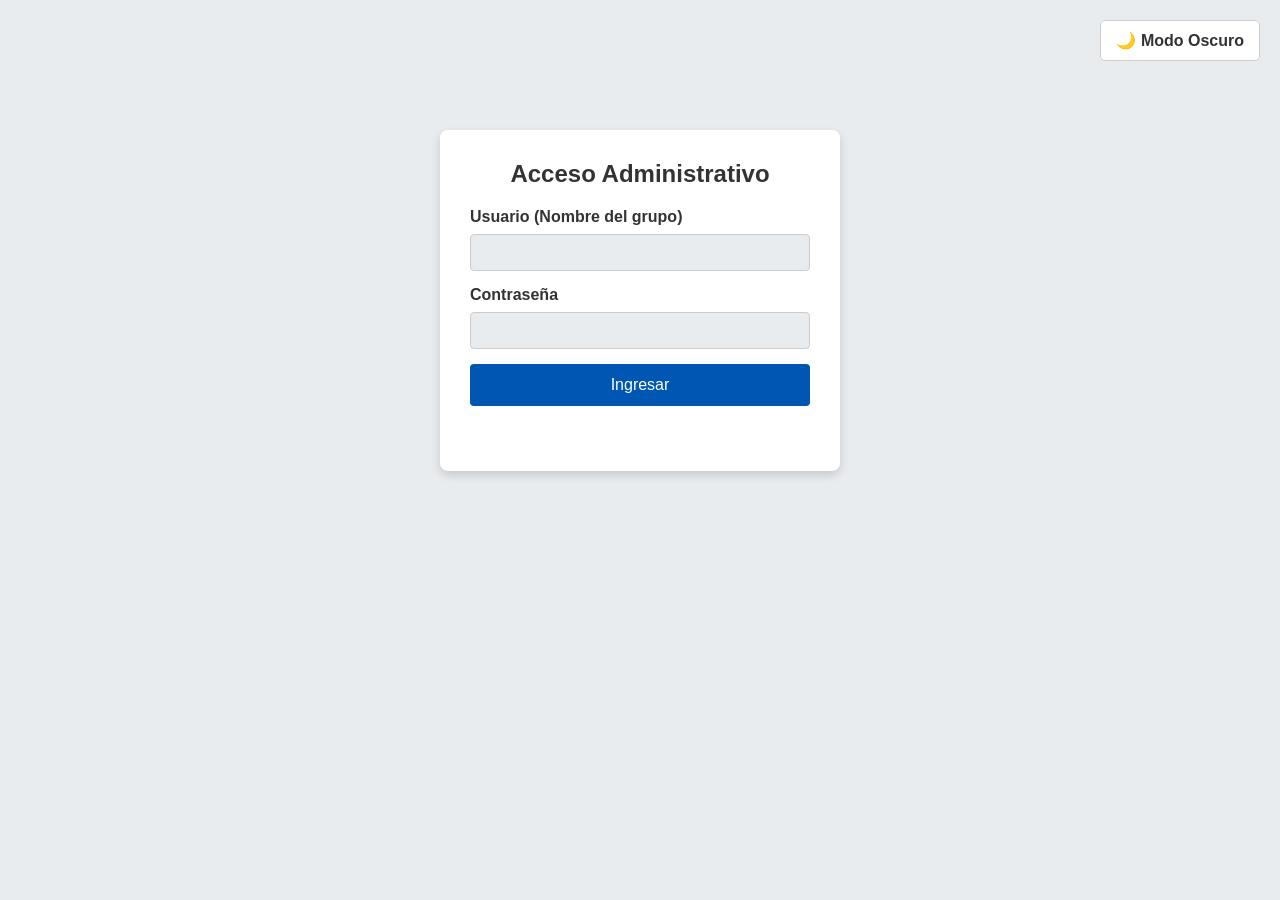
==== admin.html @ 0ac15f33 "parte de administrador" ====
<!DOCTYPE html>
<html lang="es">
<head>
    <meta charset="UTF-8">
    <meta name="viewport" content="width=device-width, initial-scale=1.0">
    <title>Panel de Administrador</title>
    <!-- Conectamos los estilos específicos del admin -->
    <link rel="stylesheet" href="css/admin.css">
</head>
<body>
    <!-- Botón para alternar Modo Oscuro / Claro -->
    <button id="btnModoOscuro" class="btn-theme">🌙 Modo Oscuro</button>

    <!-- SECCIÓN 1: Pantalla de Login -->
    <main id="loginSection" class="contenedor">
        <h2>Acceso Administrativo</h2>
        <form id="formLogin">
            <div class="grupo-input">
                <label for="usuario">Usuario (Nombre del grupo)</label>
                <input type="text" id="usuario" required>
            </div>
            <div class="grupo-input">
                <label for="password">Contraseña</label>
                <input type="password" id="password" required>
            </div>
            <button type="submit">Ingresar</button>
        </form>
        <p id="errorLogin" class="error-msg"></p>
    </main>

    <!-- SECCIÓN 2: Panel de Gestión (Oculto inicialmente con style="display: none;") -->
    <main id="adminSection" class="contenedor panel-admin" style="display: none;">
        <h2>Gestión de Inscriptos</h2>
        
        <!-- Barra superior del panel con filtros y actualización -->
        <div class="filtros">
            <input type="text" id="filtroTexto" placeholder="Buscar por apellido, nombre, documento o email...">
            <button id="btnActualizarLista">🔄 Actualizar Lista</button>
        </div>

        <div class="info-tabla">
            <p>Total de inscriptos: <strong id="totalInscriptos">0</strong></p>
        </div>

        <!-- Tabla dinámica -->
        <div class="tabla-contenedor">
            <table id="tablaInscriptos">
                <thead>
                    <tr>
                        <th>Apellido y Nombre</th>
                        <th>Documento</th>
                        <th>Email</th>
                        <th>Celular</th>
                        <th>Empresa / Cargo</th>
                        <th>Acciones</th>
                    </tr>
                </thead>
                <tbody id="cuerpoTabla">
                    <!-- JavaScript inyectará las filas (<tr>) aquí adentro -->
                </tbody>
            </table>
        </div>
    </main>

    <!-- Conectamos la lógica JS del admin -->
    <script src="js/admin.js"></script>
</body>
</html>
---- css/admin.css ----
/* Definición de colores base (Modo Claro) */
:root {
    --bg-color: #e9ecef;
    --text-color: #333;
    --container-bg: #ffffff;
    --border-color: #cccccc;
    --btn-primary: #0056b3;
    --btn-hover: #004494;
}

/* Colores alternativos (Modo Oscuro) que se activarán con JavaScript */
body.dark-mode {
    --bg-color: #121212;
    --text-color: #e0e0e0;
    --container-bg: #1e1e1e;
    --border-color: #333333;
    --btn-primary: #3a7bd5;
    --btn-hover: #295ca6;
}

* {
    box-sizing: border-box;
    margin: 0;
    padding: 0;
}

body {
    font-family: 'Segoe UI', Tahoma, Geneva, Verdana, sans-serif;
    background-color: var(--bg-color);
    color: var(--text-color);
    transition: background-color 0.3s, color 0.3s;
    display: flex;
    flex-direction: column;
    align-items: center;
    min-height: 100vh;
    padding: 40px 20px;
}

/* Botón flotante para el tema */
.btn-theme {
    position: absolute;
    top: 20px;
    right: 20px;
    width: auto;
    padding: 10px 15px;
    background-color: var(--container-bg);
    color: var(--text-color);
    border: 1px solid var(--border-color);
    border-radius: 5px;
    cursor: pointer;
    font-weight: bold;
}

/* Contenedores principales */
.contenedor {
    background-color: var(--container-bg);
    padding: 30px;
    border-radius: 8px;
    box-shadow: 0 4px 10px rgba(0,0,0,0.15);
    width: 100%;
}

#loginSection {
    max-width: 400px;
    margin-top: 10vh;
}

.panel-admin {
    max-width: 1100px;
}

h2 {
    text-align: center;
    margin-bottom: 20px;
}

/* Elementos de formulario */
.grupo-input {
    margin-bottom: 15px;
}

label {
    display: block;
    margin-bottom: 8px;
    font-weight: 600;
}

input[type="text"],
input[type="password"] {
    width: 100%;
    padding: 10px;
    border: 1px solid var(--border-color);
    border-radius: 4px;
    background-color: var(--bg-color);
    color: var(--text-color);
}

button {
    width: 100%;
    padding: 12px;
    background-color: var(--btn-primary);
    color: white;
    border: none;
    border-radius: 4px;
    cursor: pointer;
    font-size: 16px;
    transition: background-color 0.2s;
}

button:hover {
    background-color: var(--btn-hover);
}

.error-msg {
    color: #ff4a4a;
    text-align: center;
    margin-top: 15px;
    min-height: 20px;
}

/* Controles de la tabla */
.filtros {
    display: flex;
    gap: 15px;
    margin-bottom: 20px;
}

.filtros input {
    flex: 2;
}

.filtros button {
    flex: 1;
}

.info-tabla {
    margin-bottom: 15px;
    font-size: 18px;
}

/* Tabla dinámica */
.tabla-contenedor {
    overflow-x: auto;
}

table {
    width: 100%;
    border-collapse: collapse;
}

th, td {
    padding: 12px 15px;
    text-align: left;
    border-bottom: 1px solid var(--border-color);
}

th {
    background-color: var(--bg-color);
    font-weight: 600;
}

.acciones-btn {
    padding: 6px 12px;
    margin-right: 5px;
    font-size: 14px;
    width: auto;
}

.btn-eliminar {
    background-color: #dc3545;
}

.btn-eliminar:hover {
    background-color: #c82333;
}
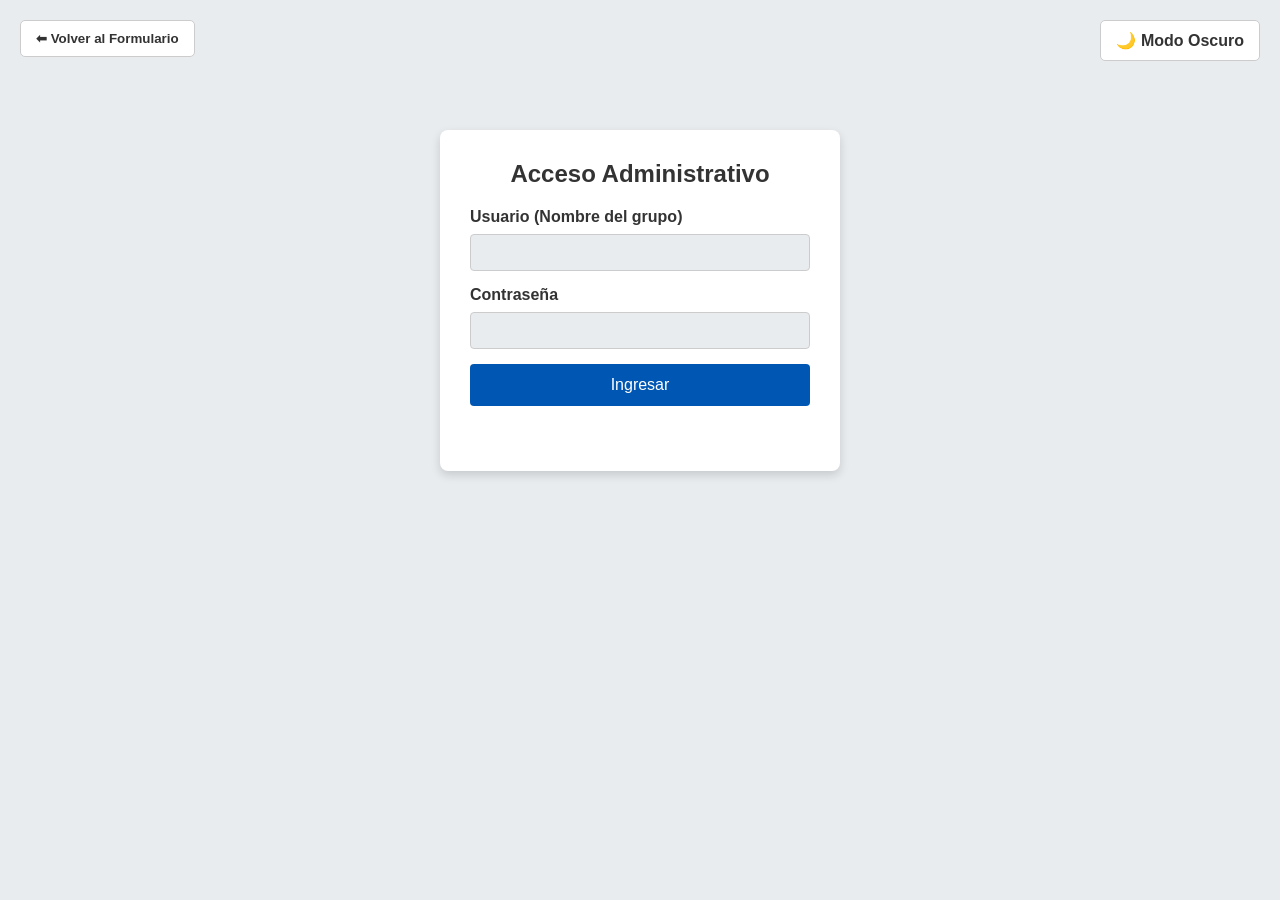
==== commit ac13f1a4: "modifciaciones para su funcionamiento" ====
--- a/admin.html
+++ b/admin.html
@@ -8,6 +8,8 @@
     <link rel="stylesheet" href="css/admin.css">
 </head>
 <body>
+    <!-- Botón para volver a la vista de usuario normal -->
+    <a href="index.html" class="btn-volver">⬅ Volver al Formulario</a>
     <!-- Botón para alternar Modo Oscuro / Claro -->
     <button id="btnModoOscuro" class="btn-theme">🌙 Modo Oscuro</button>
 
--- a/css/admin.css
+++ b/css/admin.css
@@ -172,4 +172,24 @@
 
 .btn-eliminar:hover {
     background-color: #c82333;
+}
+
+/* Botón para volver al formulario */
+.btn-volver {
+    position: absolute;
+    top: 20px;
+    left: 20px;
+    padding: 10px 15px;
+    background-color: var(--container-bg);
+    color: var(--text-color);
+    border: 1px solid var(--border-color);
+    border-radius: 5px;
+    text-decoration: none;
+    font-weight: bold;
+    font-size: 13.3333px;
+    transition: background-color 0.2s;
+}
+
+.btn-volver:hover {
+    background-color: var(--bg-color);
 }
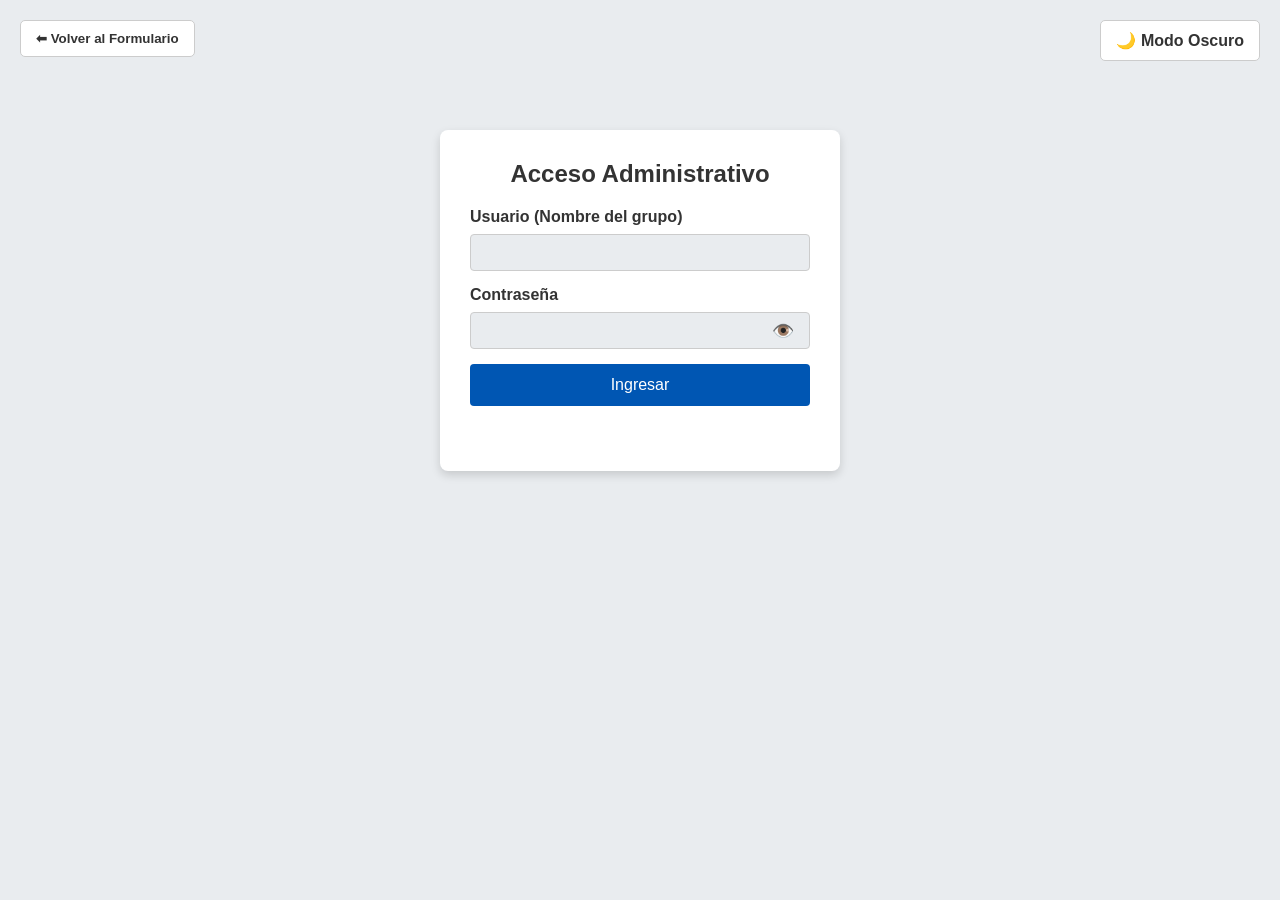
==== commit baacbd56: "agregar funcionalidad para mostrar u ocultar la contraseña en el formulario de login" ====
--- a/admin.html
+++ b/admin.html
@@ -23,7 +23,10 @@
             </div>
             <div class="grupo-input">
                 <label for="password">Contraseña</label>
-                <input type="password" id="password" required>
+                <div class="password-wrapper">
+                    <input type="password" id="password" required>
+                    <button type="button" id="btnTogglePassword" class="btn-eye" aria-label="Mostrar u ocultar contraseña">👁️️</button>
+                </div>
             </div>
             <button type="submit">Ingresar</button>
         </form>
--- a/css/admin.css
+++ b/css/admin.css
@@ -192,4 +192,41 @@
 
 .btn-volver:hover {
     background-color: var(--bg-color);
+}
+
+/* Asegura que la barra de búsqueda sea interactiva */
+.filtros input[type="text"] {
+    background-color: var(--container-bg) !important;
+    color: var(--text-color) !important;
+    cursor: text !important;
+    pointer-events: auto !important;
+    opacity: 1 !important;
+}
+/* Contenedor relativo para alinear el input y el botón del ojo */
+.password-wrapper {
+    position: relative;
+    display: flex;
+    align-items: center;
+}
+
+.password-wrapper input {
+    padding-right: 45px; /* Espacio para que el texto de la clave no tape el ojo */
+}
+
+/* Botón transparente para el ojito */
+.btn-eye {
+    position: absolute;
+    right: 8px;
+    width: auto !important;
+    padding: 5px 8px !important;
+    background: transparent !important;
+    border: none !important;
+    cursor: pointer;
+    font-size: 18px;
+    line-height: 1;
+}
+
+.btn-eye:hover {
+    background: transparent !important;
+    opacity: 0.7;
 }
